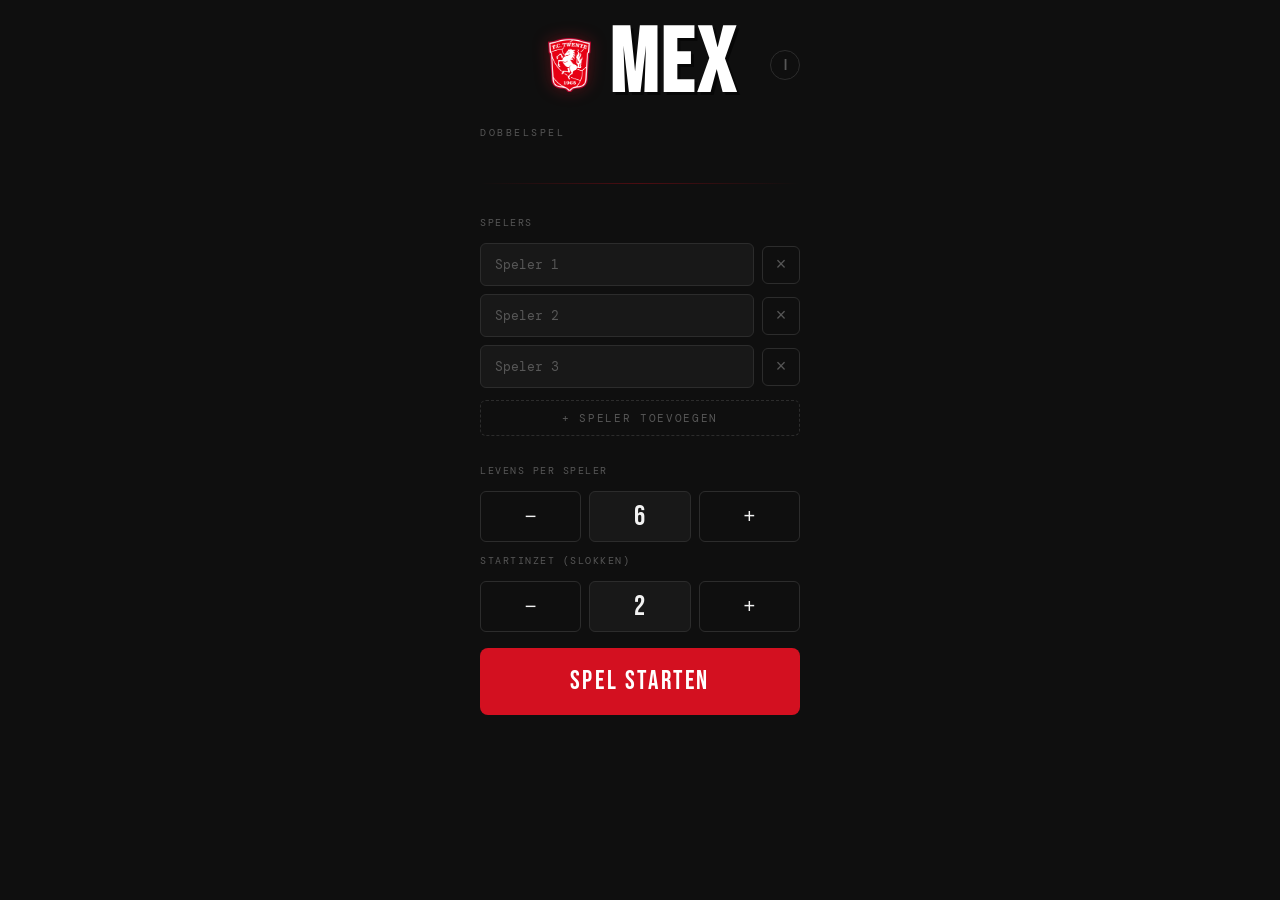
==== index.html @ 864ff022 "rename files" ====
<!DOCTYPE html>
<html lang="nl">
<head>
<meta charset="UTF-8">
<meta name="viewport" content="width=device-width, initial-scale=1.0, user-scalable=no">
<title>Mexxen</title>
<link href="https://fonts.googleapis.com/css2?family=Bebas+Neue&family=DM+Mono:wght@400;500&display=swap" rel="stylesheet">
<style>
  :root {
    --bg: #0f0f0f;
    --card: #181818;
    --border: #2c2c2c;
    --accent: #D31020;
    --accent-dim: #8a0a14;
    --text: #f2f2f2;
    --muted: #575757;
    --white: #ffffff;
  }

  * { margin:0; padding:0; box-sizing:border-box; -webkit-tap-highlight-color:transparent; }

  body {
    background: var(--bg);
    color: var(--text);
    font-family: 'DM Mono', monospace;
    min-height: 100vh;
    display: flex;
    flex-direction: column;
    align-items: center;
    padding: 20px 20px 60px;
    overflow-x: hidden;
  }

  /* HEADER */
  .header {
    display: flex;
    align-items: center;
    justify-content: center;
    gap: 12px;
    margin-bottom: 4px;
    position: relative;
    width: 100%;
    max-width: 320px;
  }

  .logo-img {
    width: 54px;
    height: 54px;
    object-fit: contain;
    filter: drop-shadow(0 0 8px rgba(211,16,32,0.35));
  }

  h1 {
    font-family: 'Bebas Neue', sans-serif;
    font-size: clamp(48px, 16vw, 90px);
    letter-spacing: 0.04em;
    color: var(--white);
    line-height: 1;
    text-shadow: 3px 3px 0 #00000080;
  }

  .info-btn {
    position: absolute;
    right: 0;
    top: 50%;
    transform: translateY(-50%);
    background: none;
    border: 1px solid var(--border);
    color: var(--muted);
    width: 30px;
    height: 30px;
    border-radius: 50%;
    font-family: 'Bebas Neue', sans-serif;
    font-size: 16px;
    cursor: pointer;
    transition: border-color 0.15s, color 0.15s;
    display: flex;
    align-items: center;
    justify-content: center;
  }
  .info-btn:active { border-color: var(--accent); color: var(--accent); }

  .subtitle {
    font-size: 10px;
    color: var(--muted);
    letter-spacing: 0.25em;
    text-transform: uppercase;
    margin-bottom: 28px;
  }

  /* SETUP */
  #setupScreen { width:100%; max-width:320px; display:flex; flex-direction:column; gap:12px; }

  .setup-label { font-size:10px; color:var(--muted); letter-spacing:0.15em; text-transform:uppercase; margin-bottom:2px; }

  .player-inputs { display:flex; flex-direction:column; gap:8px; }
  .player-row { display:flex; gap:8px; align-items:center; }

  .player-input {
    flex:1; background:var(--card); border:1px solid var(--border);
    border-radius:6px; padding:12px 14px; color:var(--text);
    font-family:'DM Mono',monospace; font-size:13px; outline:none;
    transition:border-color 0.15s;
  }
  .player-input:focus { border-color: var(--accent); }
  .player-input::placeholder { color:var(--muted); }

  .remove-btn {
    background:none; border:1px solid var(--border); color:var(--muted);
    width:38px; height:38px; border-radius:6px; cursor:pointer; font-size:18px; flex-shrink:0;
  }
  .remove-btn:active { border-color:var(--accent); color:var(--accent); }

  .add-btn {
    background:none; border:1px dashed var(--border); color:var(--muted);
    padding:10px; border-radius:6px; font-family:'DM Mono',monospace;
    font-size:11px; letter-spacing:0.15em; text-transform:uppercase; cursor:pointer;
  }
  .add-btn:active { border-color:var(--accent); color:var(--accent); }

  .stepper-row { display:flex; gap:8px; align-items:stretch; }

  .stepper-btn {
    flex:1; background:none; border:1px solid var(--border); color:var(--text);
    border-radius:6px; font-size:20px; cursor:pointer; padding:8px;
  }
  .stepper-btn:active { border-color:var(--accent); }

  .stepper-display {
    flex:1; text-align:center; padding:8px;
    background:var(--card); border:1px solid var(--border); border-radius:6px;
    font-family:'Bebas Neue',sans-serif; font-size:28px; letter-spacing:0.05em;
  }

  .start-btn {
    background:var(--accent); color:var(--white); border:none; border-radius:8px;
    padding:18px; font-family:'Bebas Neue',sans-serif; font-size:26px;
    letter-spacing:0.1em; cursor:pointer; margin-top:4px; -webkit-appearance:none;
    transition: transform 0.1s;
  }
  .start-btn:active { transform:scale(0.97); background:#b00d1a; }

  /* GAME */
  #gameScreen { display:none; width:100%; flex-direction:column; align-items:center; }

  .player-banner {
    width:100%; max-width:320px; background:var(--card);
    border:1px solid var(--accent); border-radius:8px;
    padding:12px 16px; display:flex; align-items:center;
    justify-content:space-between; margin-bottom:20px;
  }

  .player-banner-name {
    font-family:'Bebas Neue',sans-serif; font-size:26px;
    letter-spacing:0.05em; color:var(--white);
  }
  .player-banner-meta { font-size:10px; color:var(--muted); text-align:right; }

  /* dice */
  .dice-area { display:flex; gap:18px; margin-bottom:20px; }

  .die {
    width:88px; height:88px; background:var(--card);
    border:2px solid var(--border); border-radius:14px;
    display:grid; grid-template-columns:1fr 1fr 1fr;
    grid-template-rows:1fr 1fr 1fr; padding:9px; gap:4px;
  }
  .die.rolling { animation:shake 0.5s ease-out; }

  @keyframes shake {
    0%   { transform:rotate(0deg) scale(1); }
    15%  { transform:rotate(-8deg) scale(1.05); }
    30%  { transform:rotate(6deg) scale(0.97); }
    45%  { transform:rotate(-4deg) scale(1.03); }
    60%  { transform:rotate(3deg) scale(0.99); }
    75%  { transform:rotate(-2deg) scale(1.01); }
    100% { transform:rotate(0deg) scale(1); }
  }

  .dot { width:100%; height:100%; border-radius:50%; background:var(--white); opacity:0; transition:opacity 0.1s; }
  .dot.active { opacity:1; }

  .score-box {
    text-align:center; margin-bottom:18px; min-height:68px;
    display:flex; flex-direction:column; align-items:center; justify-content:center;
  }
  .score-label { font-size:10px; color:var(--muted); letter-spacing:0.15em; text-transform:uppercase; margin-bottom:4px; }

  .score-value {
    font-family:'Bebas Neue',sans-serif; font-size:66px;
    line-height:1; color:var(--text); letter-spacing:0.04em; transition:color 0.2s;
  }
  .score-value.mex { color:var(--white); text-shadow:0 0 28px rgba(211,16,32,0.8); }
  .score-value.high { color:var(--white); }
  .score-value.low { color:var(--accent); }

  .score-name { font-size:12px; color:var(--muted); margin-top:4px; min-height:18px; }
  .score-name.special { color:var(--accent); }

  .throws-tracker { display:flex; gap:10px; margin-bottom:18px; align-items:center; }
  .throw-dot { width:9px; height:9px; border-radius:50%; background:var(--border); transition:background 0.2s; }
  .throw-dot.used { background:var(--accent); }
  .throw-dot.current { background:var(--accent); box-shadow:0 0 8px var(--accent); }
  .throws-label { font-size:10px; color:var(--muted); letter-spacing:0.15em; text-transform:uppercase; }

  .roll-btn {
    width:100%; max-width:320px; padding:18px;
    background:var(--accent); color:var(--white); border:none; border-radius:8px;
    font-family:'Bebas Neue',sans-serif; font-size:26px; letter-spacing:0.1em;
    cursor:pointer; margin-bottom:10px; -webkit-appearance:none; transition:transform 0.1s;
  }
  .roll-btn:active { transform:scale(0.96); background:#b00d1a; }
  .roll-btn:disabled { background:#222; color:#555; cursor:default; transform:none; }

  .next-btn {
    width:100%; max-width:320px; padding:13px;
    background:none; color:var(--text); border:1px solid var(--border); border-radius:8px;
    font-family:'Bebas Neue',sans-serif; font-size:20px; letter-spacing:0.1em;
    cursor:pointer; margin-bottom:20px; -webkit-appearance:none; display:none;
  }
  .next-btn.visible { display:block; }
  .next-btn:active { border-color:var(--accent); }

  .section-title {
    font-size:10px; color:var(--muted); letter-spacing:0.2em; text-transform:uppercase;
    margin-bottom:8px; align-self:flex-start; width:100%; max-width:320px;
  }

  /* scoreboard */
  .scoreboard { width:100%; max-width:320px; display:flex; flex-direction:column; gap:6px; margin-bottom:20px; }

  .score-row {
    display:flex; align-items:center; gap:10px;
    background:var(--card); border:1px solid var(--border); border-radius:6px;
    padding:9px 12px; transition:border-color 0.2s;
  }
  .score-row.active-turn { border-color:var(--accent); }
  .score-row.eliminated { opacity:0.3; }

  .sr-name { flex:1; font-size:13px; }
  .sr-lives { display:flex; gap:3px; flex-wrap:wrap; max-width:80px; }
  .life-pip { width:7px; height:7px; border-radius:50%; background:var(--accent); }
  .life-pip.gone { background:var(--border); }
  .sr-last { font-family:'Bebas Neue',sans-serif; font-size:20px; letter-spacing:0.05em; color:var(--muted); min-width:38px; text-align:right; }
  .sr-last.mex { color:var(--white); }
  .sr-last.low { color:var(--accent); }

  /* round log */
  .round-history { width:100%; max-width:320px; display:flex; flex-direction:column; gap:4px; margin-bottom:20px; }

  .rh-item {
    display:flex; justify-content:space-between; align-items:center;
    font-size:12px; padding:7px 12px;
    background:var(--card); border:1px solid var(--border); border-radius:5px;
  }
  .rh-name { color:var(--muted); }
  .rh-score { font-family:'Bebas Neue',sans-serif; font-size:18px; letter-spacing:0.05em; }
  .rh-score.mex { color:var(--white); }
  .rh-score.low { color:var(--accent); }

  /* ref table */
  .ref-toggle {
    background:none; border:none; color:var(--muted); font-family:'DM Mono',monospace;
    font-size:10px; letter-spacing:0.15em; text-transform:uppercase; cursor:pointer;
    margin-bottom:10px; text-decoration:underline; text-underline-offset:3px; align-self:flex-start;
  }

  .ref-table {
    display:none; width:100%; max-width:320px;
    background:var(--card); border:1px solid var(--border); border-radius:8px;
    overflow:hidden; margin-bottom:20px;
  }
  .ref-table.open { display:block; }

  .ref-row { display:flex; justify-content:space-between; padding:7px 14px; font-size:12px; border-bottom:1px solid var(--border); }
  .ref-row:last-child { border-bottom:none; }
  .ref-row .r-name { color:var(--muted); }
  .ref-row .r-score { font-family:'Bebas Neue',sans-serif; font-size:16px; }
  .ref-row.r-special .r-score { color:var(--white); }
  .ref-row.r-special .r-name { color:var(--text); }

  /* modals */
  .overlay {
    display:none; position:fixed; inset:0; background:#000000d0;
    z-index:100; align-items:center; justify-content:center; padding:24px;
  }
  .overlay.open { display:flex; }

  .modal {
    background:var(--card); border:1px solid var(--border); border-radius:12px;
    padding:28px 24px; width:100%; max-width:320px; text-align:center;
  }

  .modal-emoji { font-size:44px; margin-bottom:8px; }
  .modal-title { font-family:'Bebas Neue',sans-serif; font-size:34px; letter-spacing:0.05em; margin-bottom:6px; }
  .modal-title.bad { color:var(--accent); }
  .modal-title.good { color:var(--white); }
  .modal-sub { font-size:12px; color:var(--muted); margin-bottom:20px; line-height:1.7; white-space:pre-line; }

  .modal-btn {
    width:100%; padding:14px; background:var(--accent); color:var(--white); border:none;
    border-radius:8px; font-family:'Bebas Neue',sans-serif; font-size:22px;
    letter-spacing:0.1em; cursor:pointer; margin-bottom:8px; -webkit-appearance:none;
  }
  .modal-btn:active { background:#b00d1a; }

  .modal-btn-sec {
    width:100%; padding:10px; background:none; color:var(--muted);
    border:1px solid var(--border); border-radius:8px;
    font-family:'DM Mono',monospace; font-size:11px; letter-spacing:0.15em;
    text-transform:uppercase; cursor:pointer; -webkit-appearance:none;
  }

  /* info modal */
  .info-modal { text-align:left; }
  .info-modal .modal-title { text-align:center; color:var(--white); margin-bottom:16px; }

  .info-section { margin-bottom:14px; }
  .info-section-title {
    font-size:10px; color:var(--accent); letter-spacing:0.15em;
    text-transform:uppercase; margin-bottom:6px;
  }
  .info-section p {
    font-size:12px; color:var(--muted); line-height:1.7;
  }
  .info-rule {
    display:flex; justify-content:space-between; align-items:center;
    padding:5px 0; border-bottom:1px solid var(--border);
    font-size:12px;
  }
  .info-rule:last-child { border-bottom:none; }
  .info-rule .ir-name { color:var(--muted); }
  .info-rule .ir-val { font-family:'Bebas Neue',sans-serif; font-size:16px; color:var(--white); }
  .info-rule .ir-val.red { color:var(--accent); }

  .flash { position:fixed; inset:0; pointer-events:none; opacity:0; background:var(--accent); mix-blend-mode:overlay; transition:opacity 0.1s; z-index:999; }
  .flash.go { opacity:0.25; }

  /* divider line */
  .divider {
    width:100%; max-width:320px;
    height:1px;
    background: linear-gradient(to right, transparent, var(--accent-dim), transparent);
    margin: 4px 0 20px;
    opacity: 0.5;
  }
</style>
</head>
<body>

<div class="flash" id="flash"></div>

<!-- INFO MODAL -->
<div class="overlay" id="infoOverlay">
  <div class="modal info-modal">
    <div class="modal-emoji">🎲</div>
    <div class="modal-title">Spelregels</div>

    <div class="info-section">
      <div class="info-section-title">Doel</div>
      <p>Gooi per beurt met twee dobbelstenen. Wie de laagste score heeft aan het einde van de ronde verliest levens. Wie als laatste overblijft wint.</p>
    </div>

    <div class="info-section">
      <div class="info-section-title">Scorevolgorde (laag → hoog)</div>
      <div class="info-rule"><span class="ir-name">🍺 31 (uitdelen + opnieuw)</span><span class="ir-val red">31</span></div>
      <div class="info-rule"><span class="ir-name">Normaal (hoogste oog eerst)</span><span class="ir-val">32–65</span></div>
      <div class="info-rule"><span class="ir-name">1-1 t/m 6-6 (dubbel)</span><span class="ir-val">100–600</span></div>
      <div class="info-rule"><span class="ir-name">🎯 Mex (1+2)</span><span class="ir-val">MEX</span></div>
    </div>

    <div class="info-section">
      <div class="info-section-title">Beurten</div>
      <p>Speler 1 mag tot 3x gooien en kiest zelf wanneer te stoppen. Alle volgende spelers mogen evenveel gooien als speler 1. Na een Mex mag iedereen nog maar 1x.</p>
    </div>

    <div class="info-section">
      <div class="info-section-title">Verlies</div>
      <p>Laagste score verliest 1 leven. Per Mex die die ronde is gegooid +1 extra leven verlies. Bij gelijkspel verliezen alle betrokkenen.</p>
    </div>

    <button class="modal-btn" onclick="document.getElementById('infoOverlay').classList.remove('open')">Sluiten</button>
  </div>
</div>

<!-- LOSER MODAL -->
<div class="overlay" id="loserOverlay">
  <div class="modal">
    <div class="modal-emoji">🍺</div>
    <div class="modal-title bad" id="loserTitle">—</div>
    <div class="modal-sub" id="loserSub"></div>
    <button class="modal-btn" onclick="closeLoserModal()">Volgende ronde</button>
    <button class="modal-btn-sec" onclick="resetGame()">Nieuw spel</button>
  </div>
</div>

<!-- WINNER MODAL -->
<div class="overlay" id="winnerOverlay">
  <div class="modal">
    <div class="modal-emoji">🏆</div>
    <div class="modal-title good" id="winnerTitle">—</div>
    <div class="modal-sub" id="winnerSub"></div>
    <button class="modal-btn" onclick="resetGame()">Nieuw spel</button>
  </div>
</div>

<!-- SETUP SCREEN -->
<div id="setupScreen">
  <div class="header">
    <img class="logo-img" src="[data-uri]" alt="FC Twente">
    <h1>MEX</h1>
    <button class="info-btn" onclick="document.getElementById('infoOverlay').classList.add('open')">i</button>
  </div>
  <div class="subtitle">dobbelspel</div>
  <div class="divider"></div>

  <div class="setup-label">Spelers</div>
  <div class="player-inputs" id="playerInputs"></div>
  <button class="add-btn" onclick="addPlayerInput()">+ Speler toevoegen</button>

  <div style="height:4px"></div>
  <div class="setup-label">Levens per speler</div>
  <div class="stepper-row">
    <button class="stepper-btn" onclick="changeStartLives(-1)">−</button>
    <div class="stepper-display" id="livesDisplay">6</div>
    <button class="stepper-btn" onclick="changeStartLives(1)">+</button>
  </div>

  <div class="setup-label">Startinzet (slokken)</div>
  <div class="stepper-row">
    <button class="stepper-btn" onclick="changeSips(-1)">−</button>
    <div class="stepper-display" id="sipsDisplay">2</div>
    <button class="stepper-btn" onclick="changeSips(1)">+</button>
  </div>

  <button class="start-btn" onclick="startGame()">Spel starten</button>
</div>

<!-- GAME SCREEN -->
<div id="gameScreen">
  <div class="header">
    <img class="logo-img" src="[data-uri]" alt="FC Twente">
    <h1>MEX</h1>
    <button class="info-btn" onclick="document.getElementById('infoOverlay').classList.add('open')">i</button>
  </div>
  <div class="subtitle" id="roundLabel">ronde 1</div>
  <div class="divider"></div>

  <div class="player-banner">
    <div>
      <div style="font-size:10px;color:var(--muted);letter-spacing:0.15em;text-transform:uppercase;margin-bottom:2px;">aan de beurt</div>
      <div class="player-banner-name" id="bannerName">—</div>
    </div>
    <div class="player-banner-meta" id="bannerMeta"></div>
  </div>

  <div class="dice-area">
    <div class="die" id="die1">
      <div class="dot" id="d1-1"></div><div class="dot" id="d1-2"></div><div class="dot" id="d1-3"></div>
      <div class="dot" id="d1-4"></div><div class="dot" id="d1-5"></div><div class="dot" id="d1-6"></div>
      <div class="dot" id="d1-7"></div><div class="dot" id="d1-8"></div><div class="dot" id="d1-9"></div>
    </div>
    <div class="die" id="die2">
      <div class="dot" id="d2-1"></div><div class="dot" id="d2-2"></div><div class="dot" id="d2-3"></div>
      <div class="dot" id="d2-4"></div><div class="dot" id="d2-5"></div><div class="dot" id="d2-6"></div>
      <div class="dot" id="d2-7"></div><div class="dot" id="d2-8"></div><div class="dot" id="d2-9"></div>
    </div>
  </div>

  <div class="score-box">
    <div class="score-label">score</div>
    <div class="score-value" id="scoreVal">—</div>
    <div class="score-name" id="scoreName"></div>
  </div>

  <div class="throws-tracker">
    <span class="throws-label">worpen</span>
    <div class="throw-dot" id="t1"></div>
    <div class="throw-dot" id="t2"></div>
    <div class="throw-dot" id="t3"></div>
  </div>

  <button class="roll-btn" id="rollBtn" onclick="roll()">Gooien</button>
  <button class="next-btn" id="nextBtn">Volgende speler →</button>

  <div class="section-title">Levens</div>
  <div class="scoreboard" id="scoreboard"></div>

  <div class="section-title">Worpen deze ronde</div>
  <div class="round-history" id="roundLog"></div>

  <button class="ref-toggle" onclick="toggleRef()">Scorevolgorde ▾</button>
  <div class="ref-table" id="refTable">
    <div class="ref-row r-special"><span class="r-name">🎯 Mex (1+2)</span><span class="r-score" style="color:var(--white)">MEX</span></div>
    <div class="ref-row r-special"><span class="r-name">6-6 Dubbel</span><span class="r-score">600</span></div>
    <div class="ref-row r-special"><span class="r-name">5-5 Dubbel</span><span class="r-score">500</span></div>
    <div class="ref-row r-special"><span class="r-name">4-4 Dubbel</span><span class="r-score">400</span></div>
    <div class="ref-row r-special"><span class="r-name">3-3 Dubbel</span><span class="r-score">300</span></div>
    <div class="ref-row r-special"><span class="r-name">2-2 Dubbel</span><span class="r-score">200</span></div>
    <div class="ref-row r-special"><span class="r-name">1-1 Dubbel</span><span class="r-score">100</span></div>
    <div class="ref-row"><span class="r-name">5-6</span><span class="r-score">65</span></div>
    <div class="ref-row"><span class="r-name">4-6</span><span class="r-score">64</span></div>
    <div class="ref-row"><span class="r-name">3-6</span><span class="r-score">63</span></div>
    <div class="ref-row"><span class="r-name">2-6</span><span class="r-score">62</span></div>
    <div class="ref-row"><span class="r-name">1-6</span><span class="r-score">61</span></div>
    <div class="ref-row"><span class="r-name">4-5</span><span class="r-score">54</span></div>
    <div class="ref-row"><span class="r-name">3-5</span><span class="r-score">53</span></div>
    <div class="ref-row"><span class="r-name">2-5</span><span class="r-score">52</span></div>
    <div class="ref-row"><span class="r-name">1-5</span><span class="r-score">51</span></div>
    <div class="ref-row"><span class="r-name">3-4</span><span class="r-score">43</span></div>
    <div class="ref-row"><span class="r-name">2-4</span><span class="r-score">42</span></div>
    <div class="ref-row"><span class="r-name">1-4</span><span class="r-score">41</span></div>
    <div class="ref-row"><span class="r-name">2-3</span><span class="r-score">32</span></div>
    <div class="ref-row r-special"><span class="r-name">🍺 1-3 (uitdelen)</span><span class="r-score" style="color:var(--accent)">31</span></div>
  </div>
</div>

<script>
const DOT_MAP = {
  1:[5], 2:[1,9], 3:[1,5,9],
  4:[1,3,7,9], 5:[1,3,5,7,9], 6:[1,3,4,6,7,9]
};

let startLives = 6;
let startSips = 2;
let players = [];
let currentPlayerIdx = 0;
let throwCount = 0;
let maxThrows = 3;
let roundLog = [];
let roundNum = 1;
let mexCount = 0;
let hasRolled = false;

function addPlayerInput(name='') {
  const container = document.getElementById('playerInputs');
  const idx = container.children.length + 1;
  const row = document.createElement('div');
  row.className = 'player-row';
  row.innerHTML = `
    <input class="player-input" type="text" placeholder="Speler ${idx}" value="${name}" maxlength="14">
    <button class="remove-btn" onclick="removePlayerInput(this)">×</button>
  `;
  container.appendChild(row);
}

function removePlayerInput(btn) {
  const container = document.getElementById('playerInputs');
  if (container.children.length <= 2) return;
  btn.parentElement.remove();
  Array.from(container.children).forEach((row, i) => {
    row.querySelector('input').placeholder = `Speler ${i+1}`;
  });
}

function changeStartLives(d) {
  startLives = Math.max(1, Math.min(10, startLives + d));
  document.getElementById('livesDisplay').textContent = startLives;
}

function changeSips(d) {
  startSips = Math.max(1, Math.min(10, startSips + d));
  document.getElementById('sipsDisplay').textContent = startSips;
}

function startGame() {
  const inputs = document.querySelectorAll('.player-input');
  const names = Array.from(inputs).map((el, i) => el.value.trim() || `Speler ${i+1}`);
  if (names.length < 2) return;
  players = names.map(name => ({ name, lives: startLives, lastScore: '—', lastNumeric: null, eliminated: false }));
  currentPlayerIdx = 0;
  roundNum = 1;
  document.getElementById('setupScreen').style.display = 'none';
  const gs = document.getElementById('gameScreen');
  gs.style.display = 'flex';
  startRound();
}

document.addEventListener('DOMContentLoaded', () => {
  ['','',''].forEach(() => addPlayerInput());
});

function activePlayers() { return players.filter(p => !p.eliminated); }
function activeIndices() { return players.map((p,i) => p.eliminated ? -1 : i).filter(i => i >= 0); }

function startRound() {
  document.getElementById('roundLabel').textContent = `ronde ${roundNum}`;
  mexCount = 0;
  maxThrows = 3;
  roundLog = [];
  renderRoundLog();
  players.forEach(p => { p.lastScore = '—'; p.lastNumeric = null; });
  currentPlayerIdx = activeIndices()[0];
  startTurn();
}

function startTurn() {
  throwCount = 0;
  hasRolled = false;
  maxThrows = mexCount > 0 ? 1 : 3;

  const p = players[currentPlayerIdx];
  document.getElementById('bannerName').textContent = p.name;
  document.getElementById('bannerMeta').textContent = `${p.lives} leven${p.lives !== 1 ? 's' : ''}`;

  document.getElementById('scoreVal').textContent = '—';
  document.getElementById('scoreVal').className = 'score-value';
  document.getElementById('scoreName').textContent = '';
  const rb = document.getElementById('rollBtn');
  rb.disabled = false;
  rb.textContent = 'Gooien';
  rb.style.background = 'var(--accent)';

  const nb = document.getElementById('nextBtn');
  nb.classList.remove('visible');
  nb.onclick = null;

  updateThrowDots();
  renderScoreboard();
  clearDice();
}

function roll() {
  if (throwCount >= maxThrows) return;
  const die1 = document.getElementById('die1');
  const die2 = document.getElementById('die2');
  die1.classList.add('rolling');
  die2.classList.add('rolling');
  const flash = document.getElementById('flash');
  flash.classList.add('go');
  setTimeout(() => flash.classList.remove('go'), 120);

  let frames = 0;
  const iv = setInterval(() => {
    renderDie(1, Math.ceil(Math.random()*6));
    renderDie(2, Math.ceil(Math.random()*6));
    if (++frames >= 8) {
      clearInterval(iv);
      const a = Math.ceil(Math.random()*6);
      const b = Math.ceil(Math.random()*6);
      renderDie(1, a);
      renderDie(2, b);
      die1.classList.remove('rolling');
      die2.classList.remove('rolling');

      const res = calcScore(a, b);
      throwCount++;
      hasRolled = true;
      updateThrowDots();
      showScore(res);

      if (res.cls === 'mex') { mexCount++; maxThrows = 1; }

      players[currentPlayerIdx].lastScore = res.score;
      players[currentPlayerIdx].lastNumeric = res.numeric;
      roundLog.push({ name: players[currentPlayerIdx].name, score: res.score, numeric: res.numeric, cls: res.cls });
      renderRoundLog();
      renderScoreboard();

      const ai = activeIndices();
      const pos = ai.indexOf(currentPlayerIdx);
      const isLast = pos === ai.length - 1;
      const throwsDone = throwCount >= maxThrows;

      if (throwsDone) {
        document.getElementById('rollBtn').disabled = true;
        document.getElementById('rollBtn').style.background = '#222';
      }

      if (isLast && throwsDone) {
        const nb = document.getElementById('nextBtn');
        nb.textContent = 'Ronde afsluiten →';
        nb.classList.add('visible');
        nb.onclick = endRound;
      } else if (throwsDone) {
        const nb = document.getElementById('nextBtn');
        nb.textContent = 'Volgende speler →';
        nb.classList.add('visible');
        nb.onclick = nextPlayer;
      }
    }
  }, 50);
}

function nextPlayer() {
  if (!hasRolled) return;
  const ai = activeIndices();
  const pos = ai.indexOf(currentPlayerIdx);
  if (pos < ai.length - 1) {
    currentPlayerIdx = ai[pos + 1];
    startTurn();
  } else {
    endRound();
  }
}

function endRound() {
  const finalMap = {};
  for (const entry of roundLog) finalMap[entry.name] = entry;
  const scores = Object.values(finalMap);
  if (scores.length === 0) return;

  const minNumeric = Math.min(...scores.map(s => s.numeric));
  const losers = scores.filter(s => s.numeric === minNumeric);
  const penalty = 1 + mexCount;
  const sipsTotal = startSips + mexCount;

  for (const loser of losers) {
    const p = players.find(pl => pl.name === loser.name);
    if (!p) continue;
    p.lives = Math.max(0, p.lives - penalty);
    if (p.lives === 0) p.eliminated = true;
  }

  renderScoreboard();

  const remaining = activePlayers();
  if (remaining.length <= 1) {
    const winner = remaining[0] || players.reduce((best, p) => (!best || p.lives > best.lives) ? p : best, null);
    document.getElementById('winnerTitle').textContent = winner.name;
    document.getElementById('winnerSub').textContent = `Winnaar na ${roundNum} rondes.\nProost!`;
    document.getElementById('winnerOverlay').classList.add('open');
    return;
  }

  const loserNames = losers.map(l => l.name).join(' & ');
  const eliminated = losers.filter(l => players.find(p => p.name === l.name)?.eliminated);
  let sub = `${sipsTotal} slok${sipsTotal !== 1 ? 'ken' : ''} drinken`;
  if (mexCount > 0) sub += ` (${mexCount}x Mex)`;
  sub += `. ${penalty} leven${penalty !== 1 ? 's' : ''} kwijt.`;
  if (eliminated.length > 0) sub += `\n\n${eliminated.map(e => e.name).join(' & ')} uit het spel!`;

  document.getElementById('loserTitle').textContent = loserNames;
  document.getElementById('loserSub').textContent = sub;
  document.getElementById('loserOverlay').classList.add('open');
}

function closeLoserModal() {
  document.getElementById('loserOverlay').classList.remove('open');
  roundNum++;
  const remaining = activePlayers();
  if (remaining.length <= 1) {
    const winner = remaining[0];
    document.getElementById('winnerTitle').textContent = winner ? winner.name : '—';
    document.getElementById('winnerSub').textContent = `Winnaar na ${roundNum-1} rondes.\nProost!`;
    document.getElementById('winnerOverlay').classList.add('open');
    return;
  }
  startRound();
}

function resetGame() {
  document.getElementById('loserOverlay').classList.remove('open');
  document.getElementById('winnerOverlay').classList.remove('open');
  document.getElementById('gameScreen').style.display = 'none';
  document.getElementById('setupScreen').style.display = 'flex';
}

function renderDie(dieNum, val) {
  for (let i = 1; i <= 9; i++)
    document.getElementById(`d${dieNum}-${i}`).classList.toggle('active', DOT_MAP[val].includes(i));
}
function clearDice() {
  for (let d = 1; d <= 2; d++)
    for (let i = 1; i <= 9; i++)
      document.getElementById(`d${d}-${i}`).classList.remove('active');
}

function calcScore(a, b) {
  if ((a===1&&b===2)||(a===2&&b===1)) return { score:'MEX', numeric:9999, name:'Mex!', cls:'mex' };
  if (a === b) { const v=a*100; return { score:v, numeric:v, name:`Dubbel ${a}`, cls:'high' }; }
  const high=Math.max(a,b), low=Math.min(a,b);
  if (high===3&&low===1) return { score:31, numeric:31, name:'31 — je mag uitdelen 🍺', cls:'low' };
  const val=high*10+low;
  return { score:val, numeric:val, name:'', cls: val>=54?'high':val<=32?'low':'' };
}

function showScore(res) {
  const sv = document.getElementById('scoreVal');
  sv.textContent = res.score;
  sv.className = 'score-value ' + res.cls;
  const sn = document.getElementById('scoreName');
  sn.textContent = res.name;
  sn.className = 'score-name' + (res.cls==='mex'?' special':'');
}

function updateThrowDots() {
  for (let i = 1; i <= 3; i++) {
    const el = document.getElementById(`t${i}`);
    el.style.opacity = i > maxThrows ? '0.2' : '1';
    if (i < throwCount) el.className = 'throw-dot used';
    else if (i === throwCount) el.className = 'throw-dot current';
    else el.className = 'throw-dot';
  }
}

function renderScoreboard() {
  const sb = document.getElementById('scoreboard');
  sb.innerHTML = players.map((p, i) => {
    const isActive = i === currentPlayerIdx && !p.eliminated;
    const pips = Array.from({length: startLives}, (_, j) =>
      `<div class="life-pip ${j >= p.lives ? 'gone' : ''}"></div>`
    ).join('');
    const sc = p.lastScore === 'MEX' ? 'mex' : (p.lastNumeric !== null && p.lastNumeric <= 32 && p.lastScore !== '—') ? 'low' : '';
    return `<div class="score-row ${isActive?'active-turn':''} ${p.eliminated?'eliminated':''}">
      <span class="sr-name">${p.name}</span>
      <div class="sr-lives">${pips}</div>
      <span class="sr-last ${sc}">${p.lastScore}</span>
    </div>`;
  }).join('');
}

function renderRoundLog() {
  const rl = document.getElementById('roundLog');
  rl.innerHTML = roundLog.length === 0 ? '' : roundLog.map(e => `
    <div class="rh-item">
      <span class="rh-name">${e.name}</span>
      <span class="rh-score ${e.cls==='mex'?'mex':e.cls==='low'?'low':''}">${e.score}</span>
    </div>`).join('');
}

function toggleRef() { document.getElementById('refTable').classList.toggle('open'); }
</script>
</body>
</html>
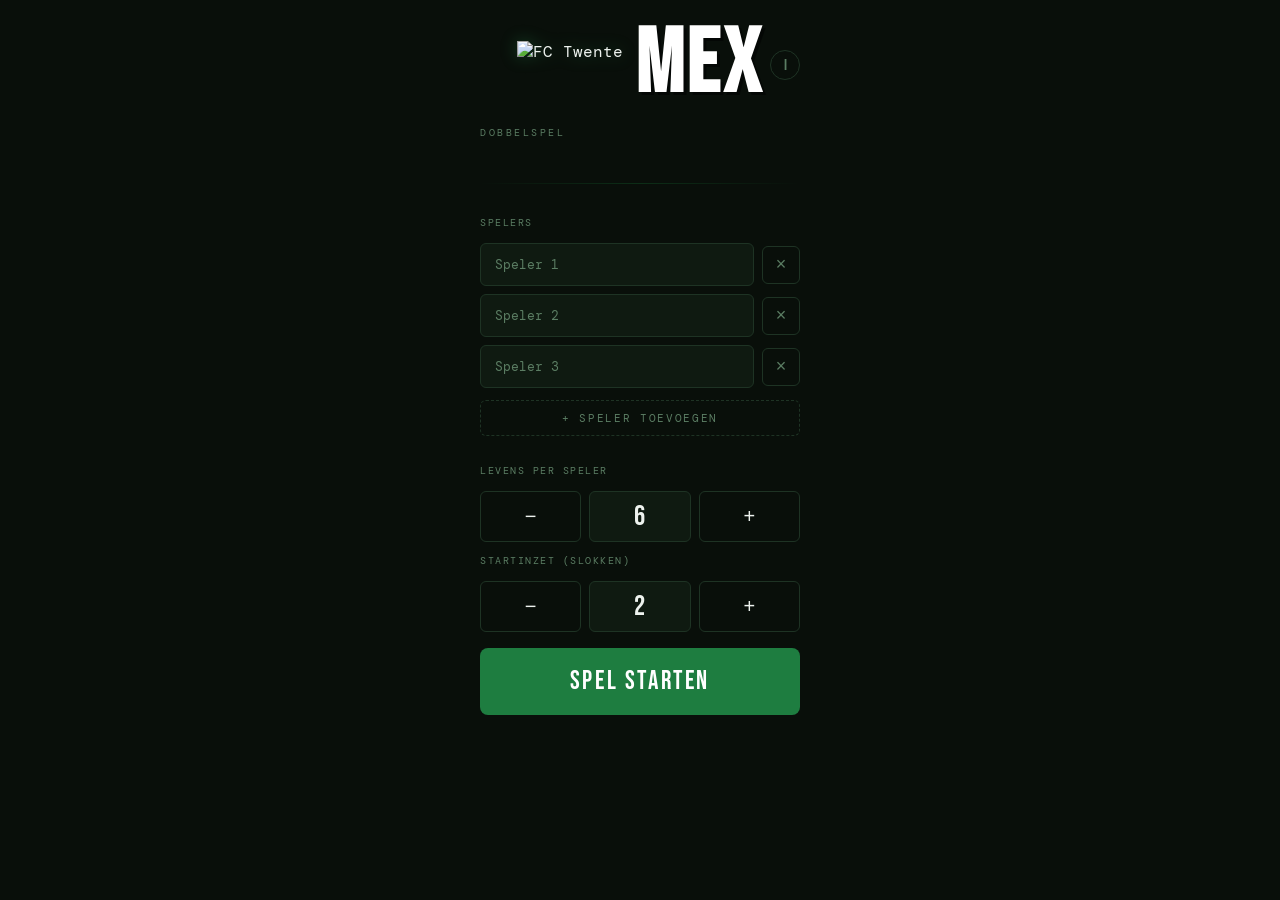
==== commit a07c63f1: "Restyle to Grolsch theme: green color scheme and Grolsch logo - Replace FC Twente red (#D31020) with" ====
--- a/index.html
+++ b/index.html
@@ -5,346 +5,7 @@
 <meta name="viewport" content="width=device-width, initial-scale=1.0, user-scalable=no">
 <title>Mexxen</title>
 <link href="https://fonts.googleapis.com/css2?family=Bebas+Neue&family=DM+Mono:wght@400;500&display=swap" rel="stylesheet">
-<style>
-  :root {
-    --bg: #0f0f0f;
-    --card: #181818;
-    --border: #2c2c2c;
-    --accent: #D31020;
-    --accent-dim: #8a0a14;
-    --text: #f2f2f2;
-    --muted: #575757;
-    --white: #ffffff;
-  }
-
-  * { margin:0; padding:0; box-sizing:border-box; -webkit-tap-highlight-color:transparent; }
-
-  body {
-    background: var(--bg);
-    color: var(--text);
-    font-family: 'DM Mono', monospace;
-    min-height: 100vh;
-    display: flex;
-    flex-direction: column;
-    align-items: center;
-    padding: 20px 20px 60px;
-    overflow-x: hidden;
-  }
-
-  /* HEADER */
-  .header {
-    display: flex;
-    align-items: center;
-    justify-content: center;
-    gap: 12px;
-    margin-bottom: 4px;
-    position: relative;
-    width: 100%;
-    max-width: 320px;
-  }
-
-  .logo-img {
-    width: 54px;
-    height: 54px;
-    object-fit: contain;
-    filter: drop-shadow(0 0 8px rgba(211,16,32,0.35));
-  }
-
-  h1 {
-    font-family: 'Bebas Neue', sans-serif;
-    font-size: clamp(48px, 16vw, 90px);
-    letter-spacing: 0.04em;
-    color: var(--white);
-    line-height: 1;
-    text-shadow: 3px 3px 0 #00000080;
-  }
-
-  .info-btn {
-    position: absolute;
-    right: 0;
-    top: 50%;
-    transform: translateY(-50%);
-    background: none;
-    border: 1px solid var(--border);
-    color: var(--muted);
-    width: 30px;
-    height: 30px;
-    border-radius: 50%;
-    font-family: 'Bebas Neue', sans-serif;
-    font-size: 16px;
-    cursor: pointer;
-    transition: border-color 0.15s, color 0.15s;
-    display: flex;
-    align-items: center;
-    justify-content: center;
-  }
-  .info-btn:active { border-color: var(--accent); color: var(--accent); }
-
-  .subtitle {
-    font-size: 10px;
-    color: var(--muted);
-    letter-spacing: 0.25em;
-    text-transform: uppercase;
-    margin-bottom: 28px;
-  }
-
-  /* SETUP */
-  #setupScreen { width:100%; max-width:320px; display:flex; flex-direction:column; gap:12px; }
-
-  .setup-label { font-size:10px; color:var(--muted); letter-spacing:0.15em; text-transform:uppercase; margin-bottom:2px; }
-
-  .player-inputs { display:flex; flex-direction:column; gap:8px; }
-  .player-row { display:flex; gap:8px; align-items:center; }
-
-  .player-input {
-    flex:1; background:var(--card); border:1px solid var(--border);
-    border-radius:6px; padding:12px 14px; color:var(--text);
-    font-family:'DM Mono',monospace; font-size:13px; outline:none;
-    transition:border-color 0.15s;
-  }
-  .player-input:focus { border-color: var(--accent); }
-  .player-input::placeholder { color:var(--muted); }
-
-  .remove-btn {
-    background:none; border:1px solid var(--border); color:var(--muted);
-    width:38px; height:38px; border-radius:6px; cursor:pointer; font-size:18px; flex-shrink:0;
-  }
-  .remove-btn:active { border-color:var(--accent); color:var(--accent); }
-
-  .add-btn {
-    background:none; border:1px dashed var(--border); color:var(--muted);
-    padding:10px; border-radius:6px; font-family:'DM Mono',monospace;
-    font-size:11px; letter-spacing:0.15em; text-transform:uppercase; cursor:pointer;
-  }
-  .add-btn:active { border-color:var(--accent); color:var(--accent); }
-
-  .stepper-row { display:flex; gap:8px; align-items:stretch; }
-
-  .stepper-btn {
-    flex:1; background:none; border:1px solid var(--border); color:var(--text);
-    border-radius:6px; font-size:20px; cursor:pointer; padding:8px;
-  }
-  .stepper-btn:active { border-color:var(--accent); }
-
-  .stepper-display {
-    flex:1; text-align:center; padding:8px;
-    background:var(--card); border:1px solid var(--border); border-radius:6px;
-    font-family:'Bebas Neue',sans-serif; font-size:28px; letter-spacing:0.05em;
-  }
-
-  .start-btn {
-    background:var(--accent); color:var(--white); border:none; border-radius:8px;
-    padding:18px; font-family:'Bebas Neue',sans-serif; font-size:26px;
-    letter-spacing:0.1em; cursor:pointer; margin-top:4px; -webkit-appearance:none;
-    transition: transform 0.1s;
-  }
-  .start-btn:active { transform:scale(0.97); background:#b00d1a; }
-
-  /* GAME */
-  #gameScreen { display:none; width:100%; flex-direction:column; align-items:center; }
-
-  .player-banner {
-    width:100%; max-width:320px; background:var(--card);
-    border:1px solid var(--accent); border-radius:8px;
-    padding:12px 16px; display:flex; align-items:center;
-    justify-content:space-between; margin-bottom:20px;
-  }
-
-  .player-banner-name {
-    font-family:'Bebas Neue',sans-serif; font-size:26px;
-    letter-spacing:0.05em; color:var(--white);
-  }
-  .player-banner-meta { font-size:10px; color:var(--muted); text-align:right; }
-
-  /* dice */
-  .dice-area { display:flex; gap:18px; margin-bottom:20px; }
-
-  .die {
-    width:88px; height:88px; background:var(--card);
-    border:2px solid var(--border); border-radius:14px;
-    display:grid; grid-template-columns:1fr 1fr 1fr;
-    grid-template-rows:1fr 1fr 1fr; padding:9px; gap:4px;
-  }
-  .die.rolling { animation:shake 0.5s ease-out; }
-
-  @keyframes shake {
-    0%   { transform:rotate(0deg) scale(1); }
-    15%  { transform:rotate(-8deg) scale(1.05); }
-    30%  { transform:rotate(6deg) scale(0.97); }
-    45%  { transform:rotate(-4deg) scale(1.03); }
-    60%  { transform:rotate(3deg) scale(0.99); }
-    75%  { transform:rotate(-2deg) scale(1.01); }
-    100% { transform:rotate(0deg) scale(1); }
-  }
-
-  .dot { width:100%; height:100%; border-radius:50%; background:var(--white); opacity:0; transition:opacity 0.1s; }
-  .dot.active { opacity:1; }
-
-  .score-box {
-    text-align:center; margin-bottom:18px; min-height:68px;
-    display:flex; flex-direction:column; align-items:center; justify-content:center;
-  }
-  .score-label { font-size:10px; color:var(--muted); letter-spacing:0.15em; text-transform:uppercase; margin-bottom:4px; }
-
-  .score-value {
-    font-family:'Bebas Neue',sans-serif; font-size:66px;
-    line-height:1; color:var(--text); letter-spacing:0.04em; transition:color 0.2s;
-  }
-  .score-value.mex { color:var(--white); text-shadow:0 0 28px rgba(211,16,32,0.8); }
-  .score-value.high { color:var(--white); }
-  .score-value.low { color:var(--accent); }
-
-  .score-name { font-size:12px; color:var(--muted); margin-top:4px; min-height:18px; }
-  .score-name.special { color:var(--accent); }
-
-  .throws-tracker { display:flex; gap:10px; margin-bottom:18px; align-items:center; }
-  .throw-dot { width:9px; height:9px; border-radius:50%; background:var(--border); transition:background 0.2s; }
-  .throw-dot.used { background:var(--accent); }
-  .throw-dot.current { background:var(--accent); box-shadow:0 0 8px var(--accent); }
-  .throws-label { font-size:10px; color:var(--muted); letter-spacing:0.15em; text-transform:uppercase; }
-
-  .roll-btn {
-    width:100%; max-width:320px; padding:18px;
-    background:var(--accent); color:var(--white); border:none; border-radius:8px;
-    font-family:'Bebas Neue',sans-serif; font-size:26px; letter-spacing:0.1em;
-    cursor:pointer; margin-bottom:10px; -webkit-appearance:none; transition:transform 0.1s;
-  }
-  .roll-btn:active { transform:scale(0.96); background:#b00d1a; }
-  .roll-btn:disabled { background:#222; color:#555; cursor:default; transform:none; }
-
-  .next-btn {
-    width:100%; max-width:320px; padding:13px;
-    background:none; color:var(--text); border:1px solid var(--border); border-radius:8px;
-    font-family:'Bebas Neue',sans-serif; font-size:20px; letter-spacing:0.1em;
-    cursor:pointer; margin-bottom:20px; -webkit-appearance:none; display:none;
-  }
-  .next-btn.visible { display:block; }
-  .next-btn:active { border-color:var(--accent); }
-
-  .section-title {
-    font-size:10px; color:var(--muted); letter-spacing:0.2em; text-transform:uppercase;
-    margin-bottom:8px; align-self:flex-start; width:100%; max-width:320px;
-  }
-
-  /* scoreboard */
-  .scoreboard { width:100%; max-width:320px; display:flex; flex-direction:column; gap:6px; margin-bottom:20px; }
-
-  .score-row {
-    display:flex; align-items:center; gap:10px;
-    background:var(--card); border:1px solid var(--border); border-radius:6px;
-    padding:9px 12px; transition:border-color 0.2s;
-  }
-  .score-row.active-turn { border-color:var(--accent); }
-  .score-row.eliminated { opacity:0.3; }
-
-  .sr-name { flex:1; font-size:13px; }
-  .sr-lives { display:flex; gap:3px; flex-wrap:wrap; max-width:80px; }
-  .life-pip { width:7px; height:7px; border-radius:50%; background:var(--accent); }
-  .life-pip.gone { background:var(--border); }
-  .sr-last { font-family:'Bebas Neue',sans-serif; font-size:20px; letter-spacing:0.05em; color:var(--muted); min-width:38px; text-align:right; }
-  .sr-last.mex { color:var(--white); }
-  .sr-last.low { color:var(--accent); }
-
-  /* round log */
-  .round-history { width:100%; max-width:320px; display:flex; flex-direction:column; gap:4px; margin-bottom:20px; }
-
-  .rh-item {
-    display:flex; justify-content:space-between; align-items:center;
-    font-size:12px; padding:7px 12px;
-    background:var(--card); border:1px solid var(--border); border-radius:5px;
-  }
-  .rh-name { color:var(--muted); }
-  .rh-score { font-family:'Bebas Neue',sans-serif; font-size:18px; letter-spacing:0.05em; }
-  .rh-score.mex { color:var(--white); }
-  .rh-score.low { color:var(--accent); }
-
-  /* ref table */
-  .ref-toggle {
-    background:none; border:none; color:var(--muted); font-family:'DM Mono',monospace;
-    font-size:10px; letter-spacing:0.15em; text-transform:uppercase; cursor:pointer;
-    margin-bottom:10px; text-decoration:underline; text-underline-offset:3px; align-self:flex-start;
-  }
-
-  .ref-table {
-    display:none; width:100%; max-width:320px;
-    background:var(--card); border:1px solid var(--border); border-radius:8px;
-    overflow:hidden; margin-bottom:20px;
-  }
-  .ref-table.open { display:block; }
-
-  .ref-row { display:flex; justify-content:space-between; padding:7px 14px; font-size:12px; border-bottom:1px solid var(--border); }
-  .ref-row:last-child { border-bottom:none; }
-  .ref-row .r-name { color:var(--muted); }
-  .ref-row .r-score { font-family:'Bebas Neue',sans-serif; font-size:16px; }
-  .ref-row.r-special .r-score { color:var(--white); }
-  .ref-row.r-special .r-name { color:var(--text); }
-
-  /* modals */
-  .overlay {
-    display:none; position:fixed; inset:0; background:#000000d0;
-    z-index:100; align-items:center; justify-content:center; padding:24px;
-  }
-  .overlay.open { display:flex; }
-
-  .modal {
-    background:var(--card); border:1px solid var(--border); border-radius:12px;
-    padding:28px 24px; width:100%; max-width:320px; text-align:center;
-  }
-
-  .modal-emoji { font-size:44px; margin-bottom:8px; }
-  .modal-title { font-family:'Bebas Neue',sans-serif; font-size:34px; letter-spacing:0.05em; margin-bottom:6px; }
-  .modal-title.bad { color:var(--accent); }
-  .modal-title.good { color:var(--white); }
-  .modal-sub { font-size:12px; color:var(--muted); margin-bottom:20px; line-height:1.7; white-space:pre-line; }
-
-  .modal-btn {
-    width:100%; padding:14px; background:var(--accent); color:var(--white); border:none;
-    border-radius:8px; font-family:'Bebas Neue',sans-serif; font-size:22px;
-    letter-spacing:0.1em; cursor:pointer; margin-bottom:8px; -webkit-appearance:none;
-  }
-  .modal-btn:active { background:#b00d1a; }
-
-  .modal-btn-sec {
-    width:100%; padding:10px; background:none; color:var(--muted);
-    border:1px solid var(--border); border-radius:8px;
-    font-family:'DM Mono',monospace; font-size:11px; letter-spacing:0.15em;
-    text-transform:uppercase; cursor:pointer; -webkit-appearance:none;
-  }
-
-  /* info modal */
-  .info-modal { text-align:left; }
-  .info-modal .modal-title { text-align:center; color:var(--white); margin-bottom:16px; }
-
-  .info-section { margin-bottom:14px; }
-  .info-section-title {
-    font-size:10px; color:var(--accent); letter-spacing:0.15em;
-    text-transform:uppercase; margin-bottom:6px;
-  }
-  .info-section p {
-    font-size:12px; color:var(--muted); line-height:1.7;
-  }
-  .info-rule {
-    display:flex; justify-content:space-between; align-items:center;
-    padding:5px 0; border-bottom:1px solid var(--border);
-    font-size:12px;
-  }
-  .info-rule:last-child { border-bottom:none; }
-  .info-rule .ir-name { color:var(--muted); }
-  .info-rule .ir-val { font-family:'Bebas Neue',sans-serif; font-size:16px; color:var(--white); }
-  .info-rule .ir-val.red { color:var(--accent); }
-
-  .flash { position:fixed; inset:0; pointer-events:none; opacity:0; background:var(--accent); mix-blend-mode:overlay; transition:opacity 0.1s; z-index:999; }
-  .flash.go { opacity:0.25; }
-
-  /* divider line */
-  .divider {
-    width:100%; max-width:320px;
-    height:1px;
-    background: linear-gradient(to right, transparent, var(--accent-dim), transparent);
-    margin: 4px 0 20px;
-    opacity: 0.5;
-  }
-</style>
+<link rel="stylesheet" href="style.css">
 </head>
 <body>
 
@@ -363,7 +24,7 @@
 
     <div class="info-section">
       <div class="info-section-title">Scorevolgorde (laag → hoog)</div>
-      <div class="info-rule"><span class="ir-name">🍺 31 (uitdelen + opnieuw)</span><span class="ir-val red">31</span></div>
+      <div class="info-rule"><span class="ir-name">🍺 31 (aanwijzen + opnieuw)</span><span class="ir-val red">31</span></div>
       <div class="info-rule"><span class="ir-name">Normaal (hoogste oog eerst)</span><span class="ir-val">32–65</span></div>
       <div class="info-rule"><span class="ir-name">1-1 t/m 6-6 (dubbel)</span><span class="ir-val">100–600</span></div>
       <div class="info-rule"><span class="ir-name">🎯 Mex (1+2)</span><span class="ir-val">MEX</span></div>
@@ -371,7 +32,7 @@
 
     <div class="info-section">
       <div class="info-section-title">Beurten</div>
-      <p>Speler 1 mag tot 3x gooien en kiest zelf wanneer te stoppen. Alle volgende spelers mogen evenveel gooien als speler 1. Na een Mex mag iedereen nog maar 1x.</p>
+      <p>Speler 1 mag tot 3x gooien en kiest zelf wanneer te stoppen. Alle volgende spelers mogen evenveel gooien als speler 1. Na een Mex of 32 van speler 1 mag iedereen nog maar zoveel gooien als speler 1 deed. 1+1 maakt je ridder 🗡️.</p>
     </div>
 
     <div class="info-section">
@@ -407,7 +68,7 @@
 <!-- SETUP SCREEN -->
 <div id="setupScreen">
   <div class="header">
-    <img class="logo-img" src="[data-uri]" alt="FC Twente">
+    <img class="logo-img" src="https://upload.wikimedia.org/wikipedia/commons/5/5e/Grolsch_Logo.png" alt="FC Twente">
     <h1>MEX</h1>
     <button class="info-btn" onclick="document.getElementById('infoOverlay').classList.add('open')">i</button>
   </div>
@@ -439,7 +100,7 @@
 <!-- GAME SCREEN -->
 <div id="gameScreen">
   <div class="header">
-    <img class="logo-img" src="[data-uri]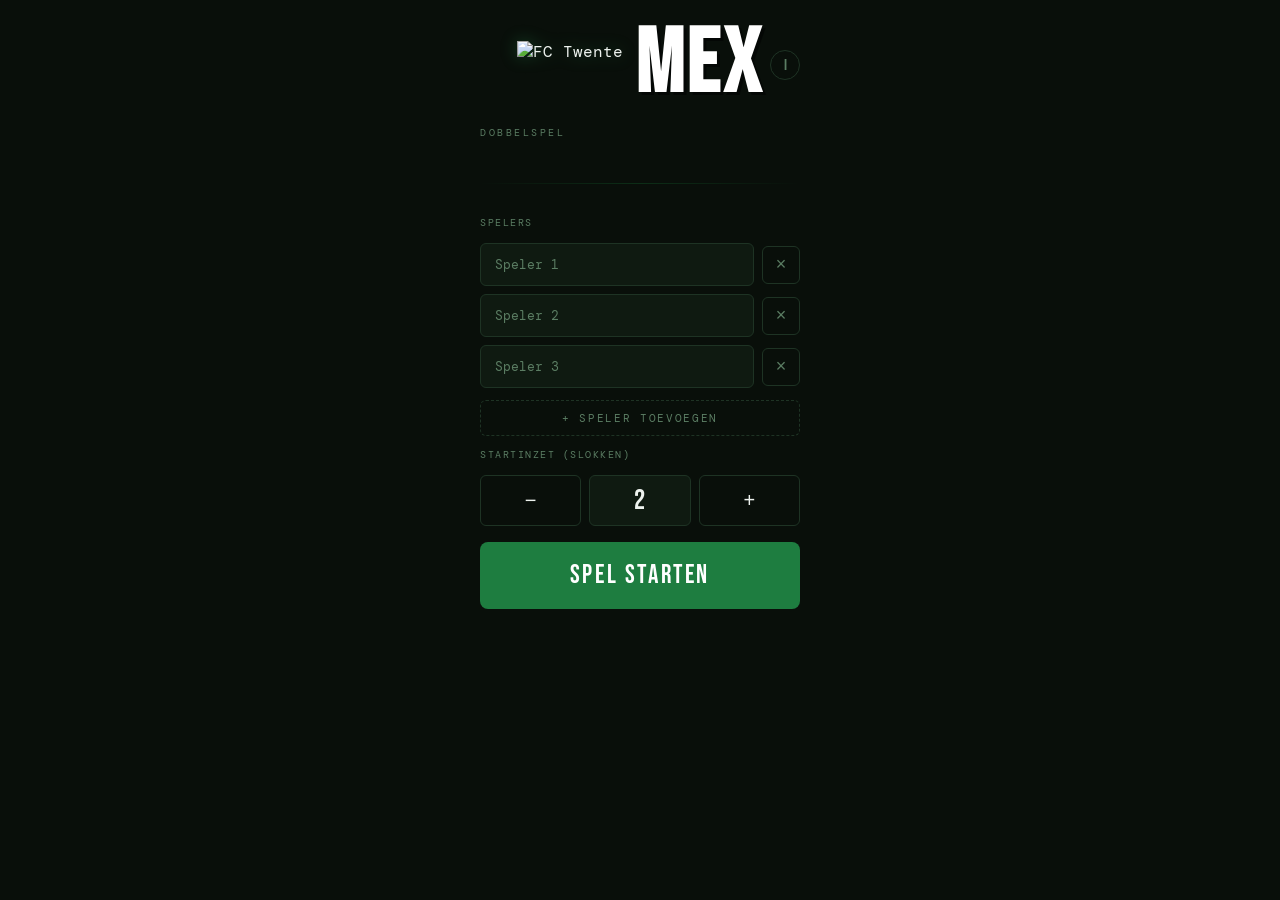
==== commit 29c593b6: "Disable lives system via FEATURE_LIVES flag Add const FEATURE_LIVES = false at the top of game.js. A" ====
--- a/index.html
+++ b/index.html
@@ -65,6 +65,16 @@
   </div>
 </div>
 
+<!-- RIDDER MODAL -->
+<div class="overlay" id="ridderOverlay">
+  <div class="modal">
+    <div class="modal-emoji" id="ridderEmoji">🗡️</div>
+    <div class="modal-title" id="ridderTitle">—</div>
+    <div class="modal-sub" id="ridderSub"></div>
+    <button class="modal-btn" onclick="closeRidderModal()">OK</button>
+  </div>
+</div>
+
 <!-- SETUP SCREEN -->
 <div id="setupScreen">
   <div class="header">
@@ -79,6 +89,7 @@
   <div class="player-inputs" id="playerInputs"></div>
   <button class="add-btn" onclick="addPlayerInput()">+ Speler toevoegen</button>
 
+  <!-- FEATURE_LIVES: lives setup (re-enable with FEATURE_LIVES = true in game.js)
   <div style="height:4px"></div>
   <div class="setup-label">Levens per speler</div>
   <div class="stepper-row">
@@ -86,6 +97,7 @@
     <div class="stepper-display" id="livesDisplay">6</div>
     <button class="stepper-btn" onclick="changeStartLives(1)">+</button>
   </div>
+  -->
 
   <div class="setup-label">Startinzet (slokken)</div>
   <div class="stepper-row">
@@ -144,7 +156,7 @@
   <button class="roll-btn" id="rollBtn" onclick="roll()">Gooien</button>
   <button class="next-btn" id="nextBtn">Volgende speler →</button>
 
-  <div class="section-title">Levens</div>
+  <!-- FEATURE_LIVES: <div class="section-title">Levens</div> -->
   <div class="scoreboard" id="scoreboard"></div>
 
   <div class="section-title">Worpen deze ronde</div>
